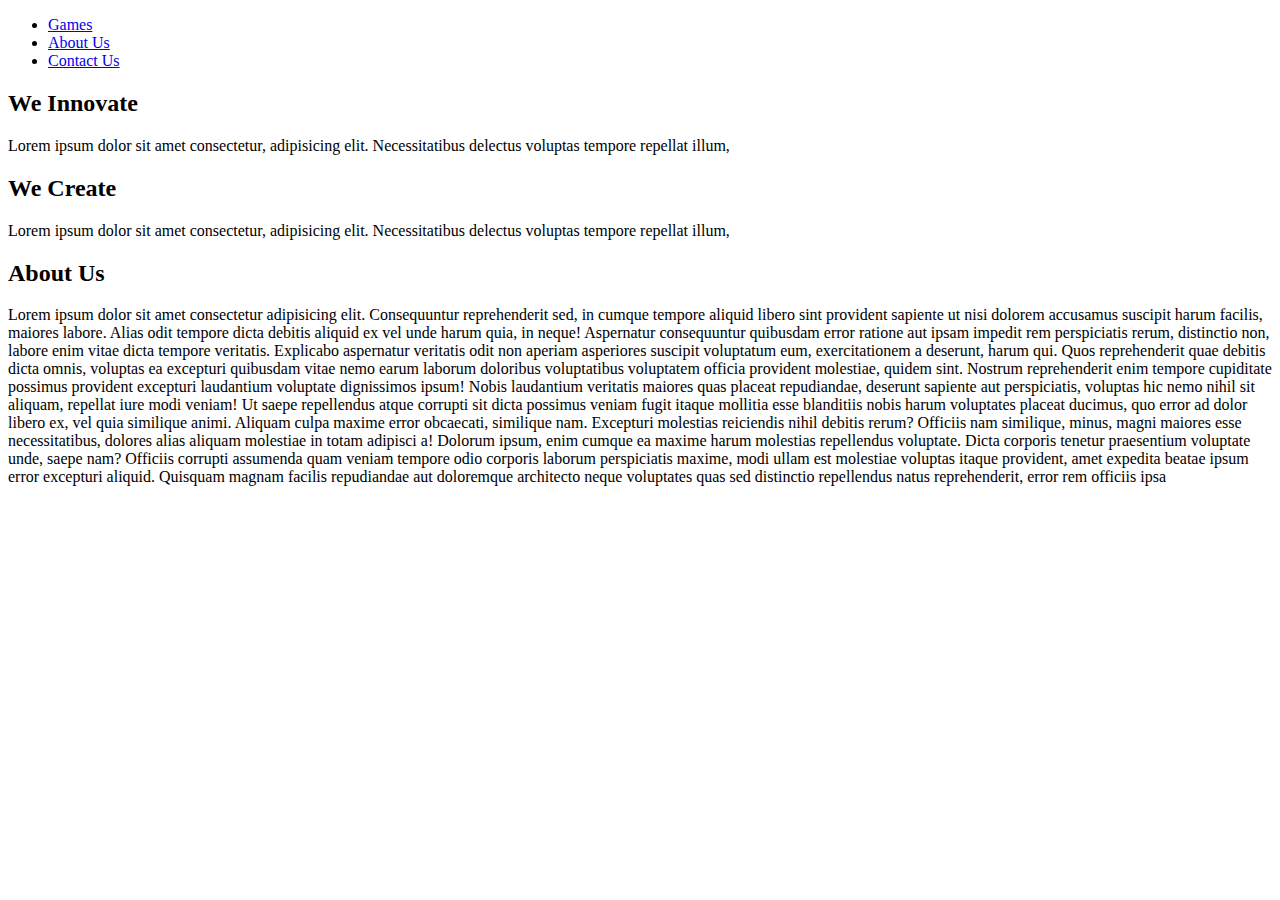
==== games/about/index.html @ b47af6e3 "updated" ====
<!DOCTYPE html>
<html lang="en">
<head>
    <meta charset="UTF-8">
    <meta name="viewport" content="width=device-width, initial-scale=1.0">

    <link rel="stylesheet" href="styles.css">
    <title>Document</title>
</head>
<body>
    <nav class="navbar navbar-2">
        <ul>
            <li><a href="games.html">Games</a></li>
            <li><a class="current" href="about.html">About Us</a></li>
            <li><a  href="contact.html">Contact Us</a></li>
        </ul>
    </nav>

    <section class="aboutus-section">
        <div class="aboutus-header-style">
            <div class="aboutus-card aboutcard1">
                <h2>We Innovate</h2>
                <p>
                    Lorem ipsum dolor sit amet consectetur, adipisicing elit. Necessitatibus delectus voluptas tempore repellat illum,
                    
                </p>
            </div>
            <div class="aboutus-card aboutcard2">
                <h2>We Create</h2>
                <p>
                    Lorem ipsum dolor sit amet consectetur, adipisicing elit. Necessitatibus delectus voluptas tempore repellat illum,
                </p>
            </div>
        </div>    
    </section>


    <section class="aboutus-footer center">
        <div class="aboutus-footer-style aboutus-header-style">
            <h2>About Us</h2>
            <p>Lorem ipsum dolor sit amet consectetur adipisicing elit. Consequuntur reprehenderit sed, in cumque tempore aliquid
                libero sint provident sapiente ut nisi dolorem accusamus suscipit harum facilis, maiores labore. Alias odit tempore
                dicta debitis aliquid ex vel unde harum quia, in neque! Aspernatur consequuntur quibusdam error ratione aut ipsam
                impedit rem perspiciatis rerum, distinctio non, labore enim vitae dicta tempore veritatis. Explicabo aspernatur
                veritatis odit non aperiam asperiores suscipit voluptatum eum, exercitationem a deserunt, harum qui. Quos
                reprehenderit quae debitis dicta omnis, voluptas ea excepturi quibusdam vitae nemo earum laborum doloribus
                voluptatibus voluptatem officia provident molestiae, quidem sint. Nostrum reprehenderit enim tempore cupiditate
                possimus provident excepturi laudantium voluptate dignissimos ipsum! Nobis laudantium veritatis maiores quas placeat
                repudiandae, deserunt sapiente aut perspiciatis, voluptas hic nemo nihil sit aliquam, repellat iure modi veniam! Ut
                saepe repellendus atque corrupti sit dicta possimus veniam fugit itaque mollitia esse blanditiis nobis harum
                voluptates placeat ducimus, quo error ad dolor libero ex, vel quia similique animi. Aliquam culpa maxime error
                obcaecati, similique nam. Excepturi molestias reiciendis nihil debitis rerum? Officiis nam similique, minus, magni
                maiores esse necessitatibus, dolores alias aliquam molestiae in totam adipisci a! Dolorum ipsum, enim cumque ea
                maxime harum molestias repellendus voluptate. Dicta corporis tenetur praesentium voluptate unde, saepe nam? Officiis
                corrupti assumenda quam veniam tempore odio corporis laborum perspiciatis maxime, modi ullam est molestiae voluptas
                itaque provident, amet expedita beatae ipsum error excepturi aliquid. Quisquam magnam facilis repudiandae aut
                doloremque architecto neque voluptates quas sed distinctio repellendus natus reprehenderit, error rem officiis ipsa
                </p>
        </div>
    </section>


</body>
</html>
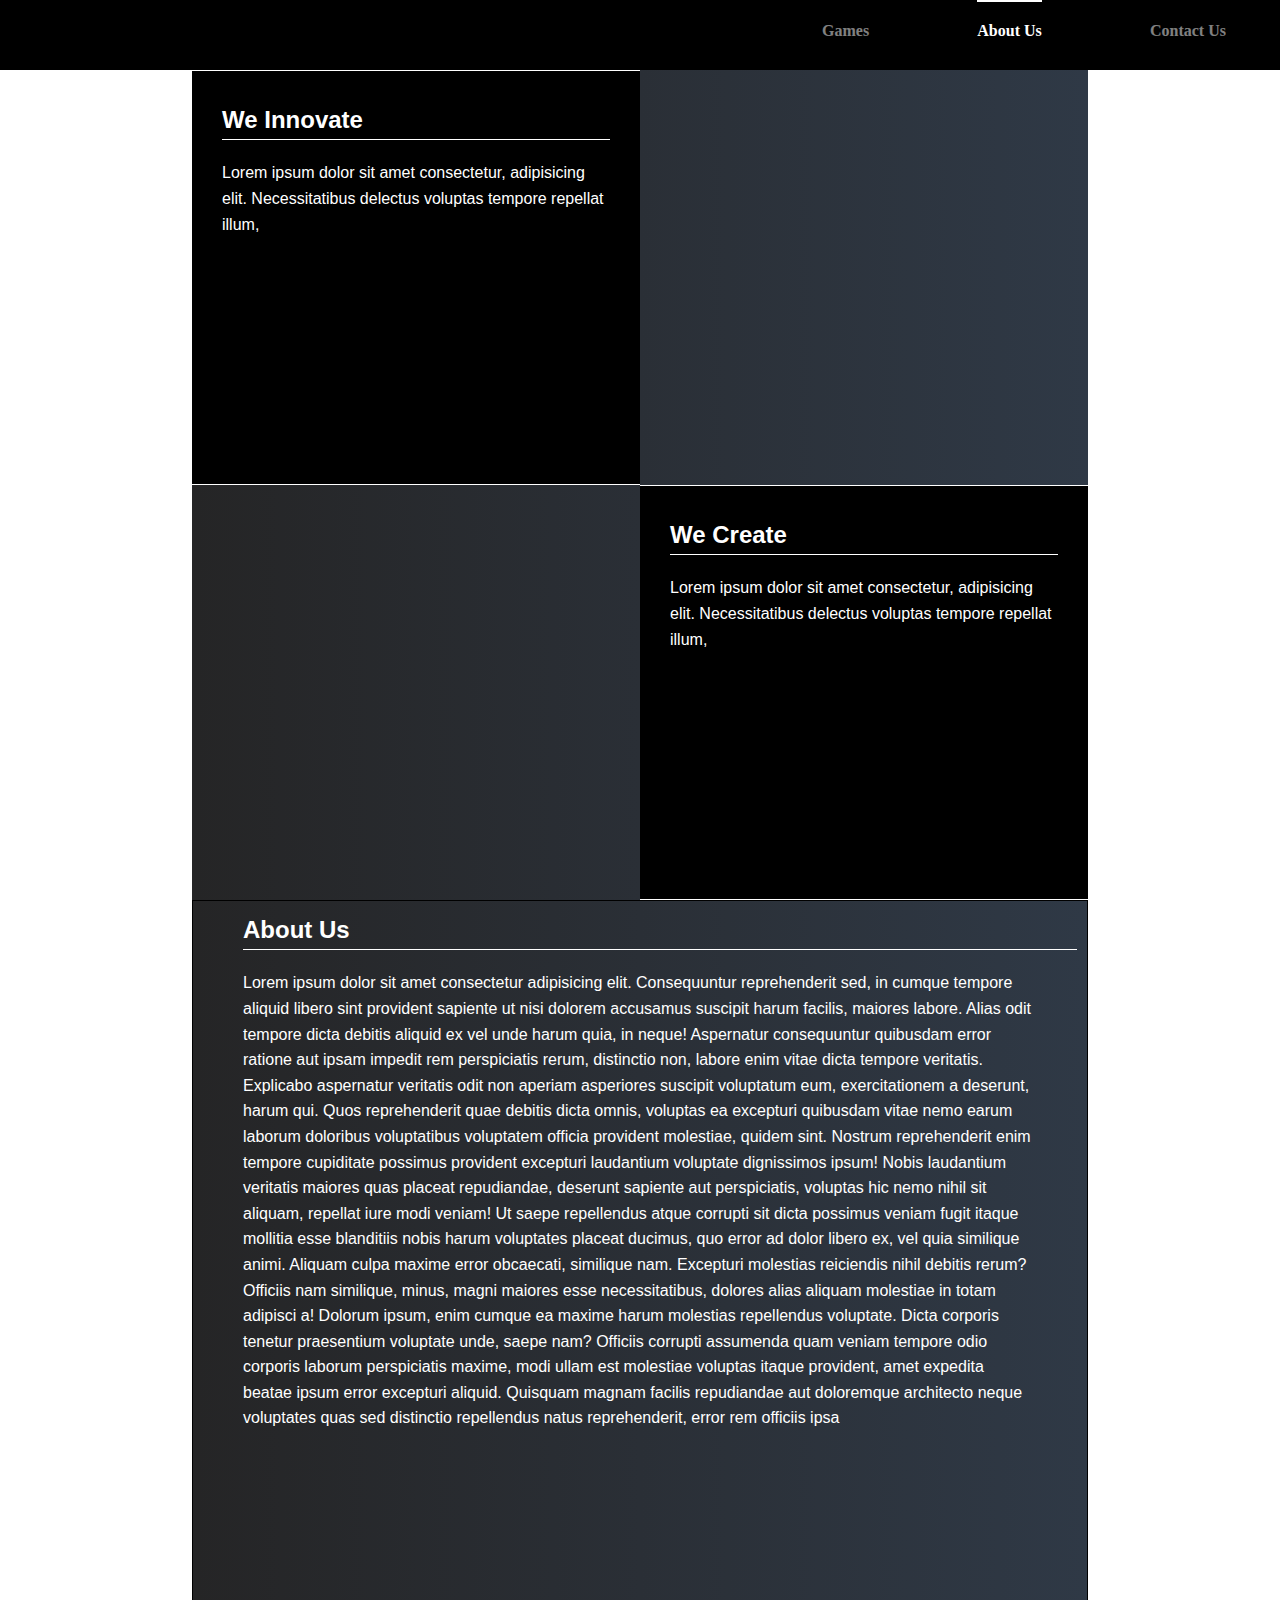
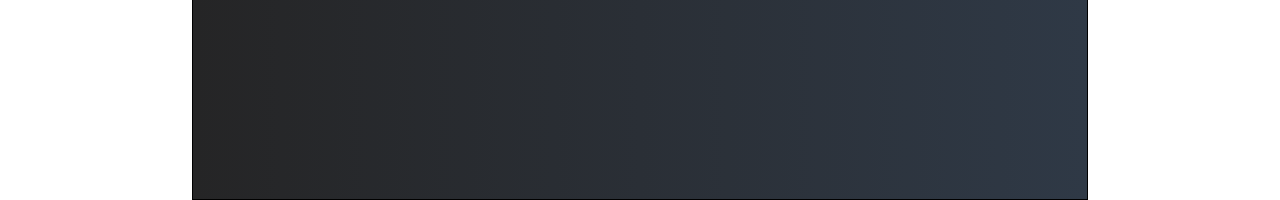
==== commit d26a0fe8: "Update index.html" ====
--- a/games/about/index.html
+++ b/games/about/index.html
@@ -10,9 +10,9 @@
 <body>
     <nav class="navbar navbar-2">
         <ul>
-            <li><a href="games.html">Games</a></li>
-            <li><a class="current" href="about.html">About Us</a></li>
-            <li><a  href="contact.html">Contact Us</a></li>
+            <li><a href="https://sovereigngaming.github.io/games/">Games</a></li>
+            <li><a class="current" href="https://sovereigngaming.github.io/games/about/">About Us</a></li>
+            <li><a  href="https://sovereigngaming.github.io/games/contact/">Contact Us</a></li>
         </ul>
     </nav>
 
@@ -61,4 +61,4 @@
 
 
 </body>
-</html>+</html>
--- a/games/about/styles.css
+++ b/games/about/styles.css
@@ -0,0 +1,1056 @@
+* {
+  padding: 0;
+  margin: 0;
+  box-sizing: border-box;
+}
+
+html {
+  scroll-behavior: smooth;
+}
+
+.content {
+  /* background-color: #14273d; */
+  width: 90vw;
+  margin: auto;
+}
+
+.navbar {
+  display: flex;
+  justify-content: space-between;
+  font-weight: bold;
+  padding-top: 22px;
+  /* background: black; */
+  /* background: linear-gradient(90deg, #f0027f, #75489f); */
+  /* background: #320d7f; */
+  /* background-color: #26547c; */
+  background-color: black;
+}
+
+#logo {
+  width: 180px;
+  height: 140px;
+  margin-left: 50px;
+}
+
+.navbar-2 {
+  justify-content: flex-end;
+  /* background: white; */
+  padding-bottom: 30px;
+}
+
+.navbar img {
+  margin: 10px 0 0 10px;
+  position: relative;
+  bottom: 15px;
+}
+
+.navbar ul {
+  /* color: blue; */
+  /* color: red; */
+  width: 40%;
+  display: flex;
+  list-style-type: none;
+  justify-content: space-around;
+}
+
+.navbar ul li a {
+  padding-top: 20px;
+  text-decoration: none;
+  /* color: rgba(0, 0, 255); */
+  /* color: rgb(0, 254, 174); */
+  color: white;
+  opacity: 0.5;
+}
+
+.navbar li a.current {
+  /* border-top: 2px solid rgb(0, 0, 255); */
+  /* border-top: 2px solid rgb(0, 254, 174); */
+  border-top: 2px solid white;
+  opacity: 1;
+}
+
+#subNavbar {
+  border: 2px solid black;
+  background-color: #e8e8e8;
+  letter-spacing: 1px;
+  margin-top: 20px;
+  display: flex;
+  justify-content: space-between;
+}
+
+#subNavbar a {
+  display: flex;
+  flex-direction: column;
+  align-items: center;
+  text-decoration: none;
+  /* color: black; */
+  color: rgb(0, 254, 174);
+  padding: 7px;
+}
+
+#subNavbar a:hover {
+  box-shadow: 10px 10px 28px 0px rgb(0, 254, 174);
+  -webkit-box-shadow: 10px 10px 28px 0px rgb(0, 254, 174);
+  -moz-box-shadow: 10px 10px 28px 0px rgb(0, 254, 174);
+
+  box-shadow: 10px 10px 28px 20px rgb(0, 254, 174);
+  -webkit-box-shadow: 10px 10px 28px 20px rgb(0, 254, 174);
+  -moz-box-shadow: 10px 10px 28px 20px rgb(0, 254, 174);
+  transform: translate(-1px, -1px);
+}
+
+#subNavbar a img {
+  width: 30px;
+  height: 30px;
+}
+
+#subNavbar div.separator {
+  position: relative;
+  float: left;
+  top: 8px;
+  left: 0;
+  width: 2px;
+  height: 35px;
+  background: #c4c4c4;
+  border-right: 1px solid #eaeaea;
+}
+
+.mainGames {
+  position: relative;
+  display: flex;
+  border: 1px solid black;
+  width: 100%;
+  flex-grow: 1;
+  /* background: url(../web1Project/images/mainGamesBackgroundImage.jpg); */
+  /* background: url(../web1Project/images/imperia-online.jpg) center; */
+  background-size: 45.31vw 38.51vh;
+  background-repeat: no-repeat;
+}
+
+.mainGames a {
+  height: calc((100vh / 3) + 72px);
+  width: 27%;
+}
+
+.mainGames a:first-of-type {
+  background-image: url(../games/images/battledudesio.jpg);
+  background-repeat: no-repeat;
+  background-size: 100% 100%;
+}
+.mainGames a:nth-of-type(2) {
+  background-image: url(../games/images/happy-racing-online.jpg);
+  background-repeat: no-repeat;
+  background-size: 100% 100%;
+  /* flex-grow: 2; */
+}
+.mainGames a:last-of-type {
+  background-image: url(../games/images/imperia-online.jpg);
+  background-repeat: no-repeat;
+  background-size: 100% 100%;
+}
+
+.mainGames-next {
+  position: absolute;
+  width: 59px;
+  height: 59px;
+  border-radius: 50%;
+  z-index: 2;
+  top: 123px;
+  /* left: 345px; */
+  left: 25%;
+  outline: 0;
+  border: 0;
+  cursor: pointer;
+}
+
+.right {
+  background: url("../games/images/arrow-right.png") no-repeat 0 0;
+  /* left: 965px; */
+  left: 70.5%;
+}
+.left {
+  background: url("../games/images/arrow-left.png") no-repeat 0 0;
+}
+
+.mainGames .structure {
+  position: absolute;
+  display: flex;
+  z-index: 1;
+  border: 10px solid black;
+  height: calc((100vh / 3) + 72px);
+  width: 100%;
+  /* width: 27%; */
+  border-color: #f5f5ff;
+}
+
+.mainGames .structure span {
+  z-index: 4;
+  position: relative;
+  border: 7px solid black;
+  left: 26%;
+  border-color: #f5f5ff;
+}
+.mainGames .structure span:last-of-type {
+  left: 71.5%;
+}
+
+.orderOne {
+  order: 1;
+}
+
+.orderTwo {
+  flex-grow: 2;
+  order: 2;
+}
+
+.orderThree {
+  order: 3;
+}
+
+//Animation Attempt Failed
+/* .imgRight {
+  transform: translate(500px);
+}
+
+.imgLeft {
+  transform: translate(-46vw);
+  transition-duration: 350ms;
+}
+
+.rotate {
+  transform: rotateY(360deg);
+  transition-duration: 500ms;
+} */
+
+#filters {
+  position: relative;
+  display: inline-flex;
+}
+
+.filterStyle {
+  height: 80px;
+}
+
+#filters p {
+  position: relative;
+  top: 30px;
+  font-size: 20px;
+
+  /* height: 100px; */
+}
+
+.btnStyle {
+  position: relative;
+  left: 60px;
+  z-index: 1;
+  width: 250px;
+  height: 40px;
+  border-radius: 50px;
+  margin-left: 15px;
+  border: 1px solid #696969;
+}
+
+.circle {
+  position: absolute;
+  display: inline;
+  left: 130px;
+  z-index: 2;
+  border: 1px solid #696969;
+  background: lightblue;
+  border-radius: 50%;
+  width: 46px;
+  height: 46px;
+}
+
+#filters .circle img {
+  width: 44px;
+  height: 44px;
+}
+
+#filters div.circle:last-of-type {
+  left: 400px;
+}
+
+#gamesTitle {
+  padding: 30px 0 30px 10px;
+  color: #696969;
+}
+
+footer {
+  /* border: 3px solid purple; */
+  height: 90vh;
+  display: flex;
+
+  /* background-color: hsla(352, 4%, 91%, 0.6); */
+}
+
+footer section {
+  position: relative;
+  height: 87vh;
+  width: 60vw;
+  padding-left: 10px;
+  position: relative;
+  overflow-y: hidden;
+}
+
+footer section h2 {
+  margin: 20px 0 20px 25px;
+}
+
+#actionGamesContainer-Container {
+  /* width: 100%;
+  height: 100%;
+  overflow: hidden; */
+  height: 100%;
+  width: 100%;
+  overflow: hidden;
+  position: relative;
+  z-index: 3;
+}
+
+#actionGamesContainer {
+  display: flex;
+  flex-wrap: wrap;
+  justify-content: space-around;
+  /* width: 90%;
+  height: 86%; */
+  /* position: relative;
+  z-index: 2;
+  width: 100%;
+  height: 100%;
+  overflow-y: scroll;
+  padding-right: 17px;
+  box-sizing: content-box; */
+  position: absolute;
+  top: 0px;
+  bottom: 0px;
+  left: 0px;
+  right: -15px;
+  overflow: auto;
+}
+
+.emptyDiv {
+  width: 100%;
+  height: 70px;
+}
+
+footer section img {
+  position: absolute;
+  left: 0;
+  top: 0;
+  width: 100%;
+  height: 100%;
+  /* opacity: 0.6; */
+  /* background-image: url("https://assets.digitalocean.com/labs/images/community_bg.png"); */
+  /* background-repeat: no-repeat; */
+  /* background-position: 50% 0; */
+  background-size: cover;
+  opacity: 0.5;
+  z-index: 1;
+}
+
+footer aside {
+  width: 30%;
+  height: 87vh;
+  margin-left: 35px;
+  overflow-y: scroll;
+  background: rgb(46, 3, 17);
+  background: linear-gradient(
+    270deg,
+    rgba(46, 3, 17, 1) 0%,
+    rgba(0, 0, 0, 1) 94%
+  );
+}
+
+footer aside div {
+  /* border: 1px solid blue; */
+  border-radius: 10%;
+  /* width: 70%; */
+  /* height: 25%; */
+  margin: 20px;
+}
+
+footer aside h2 {
+  margin: 20px 0 20px 15px;
+  color: white;
+}
+
+.maindivCardsStyle {
+  /* border: 1px solid blue; */
+  border-radius: 15%;
+  /* width: 185px; */
+  /* height: 190px; */
+  width: 200px;
+  height: 220px;
+  margin: 10px 2px 10px 2px;
+  background-size: 200px 150px;
+  background-repeat: no-repeat;
+  display: flex;
+  align-items: flex-end;
+  -webkit-box-shadow: -2px 5px 10px 1px rgba(0, 0, 0, 0.46);
+  box-shadow: -2px 5px 10px 1px rgba(0, 0, 0, 0.46);
+  cursor: pointer;
+}
+
+.maindivCardsStyle:hover {
+  box-shadow: 4px 7px 17px 3px rgba(0, 0, 0, 0.61);
+  -webkit-box-shadow: 4px 7px 17px 3px rgba(0, 0, 0, 0.61);
+  -moz-box-shadow: 4px 7px 17px 3px rgba(0, 0, 0, 0.61);
+  opacity: 0.8;
+  transform: translateX(2px) translateY(2px);
+}
+
+.divGamesLinkStyle {
+  color: black;
+  text-decoration: none;
+}
+
+.subdivCardsStyle {
+  /* border: 1px solid orange; */
+  /* border-radius: 15%; */
+  width: 200px;
+  height: 70px;
+  padding-left: 5px;
+  /* white-space: nowrap; */
+
+  /* background-color: #f8ffe5; */
+}
+
+.subdivHeadLine {
+  margin: 3px 0px 3px 5px;
+  font-size: 17px;
+}
+
+.subdivDescription {
+  margin: 3px 0px 3px 5px;
+  /* color: rgba(216, 199, 199); */
+  color: rgb(126, 115, 115);
+  font-weight: bolder;
+  font-size: 16px;
+}
+
+.subdivSpan {
+  margin: 3px 0px 3px 5px;
+}
+
+.checked {
+  color: #ff9529;
+}
+
+.unchecked {
+  color: rgb(220, 219, 219);
+}
+
+.rightSideMainDivCardsStyle {
+  /* border: 1px solid orangered; */
+  border-radius: 5%;
+  width: 21.962vw;
+  height: 130px;
+  background-size: 19.766vw 130px;
+  background-repeat: no-repeat;
+  display: flex;
+  justify-content: flex-end;
+  -webkit-box-shadow: -2px 5px 10px 1px rgba(0, 0, 0, 0.46);
+  box-shadow: -2px 5px 10px 1px rgba(0, 0, 0, 0.46);
+  background-color: rgb(34, 32, 32);
+  cursor: pointer;
+}
+
+.rightSideMainDivCardsStyle:hover {
+  opacity: 0.8;
+}
+
+.rightSideSubSivCardsStyle {
+  display: flex;
+  align-items: center;
+  margin-bottom: 130px;
+  height: 130px;
+  width: 2.196vw;
+  margin: 0;
+}
+
+.rightSideSubSivSpan {
+  margin: 20%;
+}
+
+.main-info {
+  height: calc(100vh - 70px);
+}
+
+.main-info-wrapper {
+  display: flex;
+  justify-content: center;
+  align-items: center;
+  height: calc(100vh - 155px);
+  /* background: linear-gradient(90deg, #f0027f, #75489f); */
+  background: linear-gradient(90deg, rgb(51, 51, 52), rgb(79, 99, 125));
+  position: relative;
+}
+
+div.contactUsCard {
+  color: white;
+  border-radius: 15px;
+  margin-left: 30px;
+  background-image: linear-gradient(
+    495deg,
+    rgb(62, 75, 92) 10%,
+    rgb(60, 80, 104) 25%,
+    rgb(139, 142, 145) 92%
+  );
+  line-height: 1.6;
+  width: 500px;
+  height: 550px;
+  padding: 60px;
+  font-family: "Red Hat Display", sans-serif;
+  font-size: 16px;
+  box-shadow: 3px 3px 14px 4px rgb(84 102 125);
+  margin-top: 30px;
+  position: relative;
+  z-index: 2;
+  top: 40px;
+}
+
+.contact-info {
+  font-size: 16px;
+  margin-bottom: 5px;
+  padding-left: 15px;
+  /* position: relative;
+  z-index: 2; */
+}
+
+.contact-info h6 {
+  text-transform: uppercase;
+  font-size: 16px;
+}
+
+div.contactUsCard p {
+  margin-bottom: 25px;
+}
+
+.contactUs-heading {
+  margin-bottom: 25px;
+}
+
+.contactUsCard h6 {
+  text-transform: uppercase;
+  color: rgb(164, 185, 212);
+  margin-bottom: 3px;
+}
+
+.contactUsCard img {
+  width: 30px;
+  color: white;
+}
+
+.flex-info-icon {
+  display: flex;
+  align-items: flex-start;
+}
+
+.contactUs-heading h6 span {
+  display: inline-block;
+  width: 7px;
+  height: 7px;
+  border-radius: 50%;
+  background-color: rgb(107, 151, 208);
+
+  margin-right: 7px;
+}
+
+.contactUs-heading h6 {
+  color: white;
+  font-size: 14px;
+}
+
+.contactUs-heading h2 {
+  font-size: 36px;
+}
+
+.contact-form {
+  display: flex;
+  flex-direction: column;
+  justify-content: space-around;
+  margin: 0 300px 0 50px;
+  margin: 70px;
+  width: 570px;
+  height: 430px;
+  font-family: "Red Hat Display", sans-serif;
+}
+
+.contact-form h2 {
+  width: 100%;
+}
+
+.contact-form h6 {
+  font-size: 14px;
+  font-weight: bold;
+  letter-spacing: 1px;
+  color: #a5b7d2;
+}
+.contact-form h6 span {
+  margin-right: 7px;
+  border-radius: 50%;
+  display: inline-block;
+  width: 7px;
+  height: 7px;
+  background-color: #a5b7d2;
+}
+
+.contact-form form input {
+  border-radius: 15px;
+  color: #7e7e7e;
+  border: 1px solid #e6e6e6;
+  padding: 9px 20px;
+  width: 100%;
+  height: 45px;
+  margin-bottom: 30px;
+  outline: none;
+}
+
+.contact-form form textarea {
+  height: 120px;
+  width: 100%;
+  color: #7e7e7e;
+  border: 1px solid #e6e6e6;
+  padding: 15px 20px;
+  border-radius: 20px;
+  margin-bottom: 10px;
+  outline: none;
+}
+
+.contact-form form button {
+  color: white;
+  background-color: rgb(92, 97, 104);
+  border-radius: 40px;
+  width: 220px;
+  height: 50px;
+  font-size: 20px;
+  font-weight: bold;
+  cursor: pointer;
+}
+
+.contact-footer {
+  flex-direction: column;
+  position: relative;
+}
+
+.contact-footer-header {
+  display: flex;
+  height: 40vh;
+  width: 100%;
+  justify-content: center;
+  align-items: center;
+  font-size: 30px;
+}
+.contact-mini-cards {
+  height: 60vh;
+  width: 100%;
+  display: flex;
+  justify-content: space-around;
+  /* background-color: #9370db; */
+  background: rgb(58, 75, 99);
+}
+
+.contact-mini-cards div {
+  background-color: white;
+  width: 200px;
+  height: 210px;
+  display: flex;
+  padding: 15px;
+  flex-direction: column;
+  align-items: center;
+  justify-content: space-between;
+}
+
+.contact-mini-cards h3 {
+  text-align: center;
+  font-size: 25px;
+  line-height: 1.6;
+}
+
+.contact-mini-cards p {
+  margin-top: 30px;
+  font-size: 16px;
+  line-height: 1.3;
+  color: #3e4854;
+  text-align: center;
+}
+
+.contact-mini-cards span {
+  display: inline-block;
+  width: 37px;
+  height: 37px;
+  border-radius: 50%;
+  cursor: pointer;
+}
+
+.contact-mini-cards span:hover {
+  border: 1px solid black;
+}
+
+.contact-mini-cards span img {
+  width: 30px;
+  margin-top: 2px;
+  margin-left: 6px;
+}
+
+.custom-shape-divider-bottom-1620479125 {
+  position: absolute;
+  bottom: 0;
+  left: 0;
+  width: 100%;
+  overflow: hidden;
+  line-height: 0;
+  transform: rotate(180deg);
+}
+
+.custom-shape-divider-bottom-1620479125 svg {
+  position: relative;
+  display: block;
+  width: calc(100% + 1.3px);
+  height: 75px;
+}
+
+.custom-shape-divider-bottom-1620479125 .shape-fill {
+  fill: #fff;
+}
+
+/* aboutus */
+
+.aboutus-section {
+  font-family: Verdana, Helvetica, Tahoma;
+  display: flex;
+  justify-content: center;
+  height: calc(100vh - 70px);
+  /* background: url("../web1Project/images/aboutusbackground7.jpg") no-repeat; */
+  /* background-size: 100% 100%; */
+}
+
+.aboutus-header-style {
+  background-color: black;
+  color: white;
+  width: 70%;
+  background-image: linear-gradient(90deg, rgb(37, 37, 38), rgb(47, 57, 70));
+}
+
+.aboutus-card {
+  box-sizing: border-box;
+  border-top: 1px solid white;
+  border-bottom: 1px solid white;
+  background-color: black;
+  width: 50%;
+  height: 50%;
+  padding: 30px;
+  font-size: 16px;
+  line-height: 1.6;
+}
+
+.aboutus-card h2 {
+  margin-bottom: 20px;
+  border-bottom: 1px solid white;
+}
+
+.aboutcard2 {
+  /* border-top: 1px solid white; */
+  margin: 0 0 0 50%;
+}
+
+.aboutus-footer {
+  border: 1px solid black;
+  height: 100vh;
+  font-family: Verdana, Helvetica, Tahoma;
+  line-height: 1.6;
+}
+
+.aboutus-footer-style {
+  width: 100%;
+  height: 100%;
+  padding: 10px;
+}
+
+.aboutus-footer-style h2 {
+  margin: 0 0 20px 40px;
+  border-bottom: 1px solid white;
+}
+
+.aboutus-footer-style p {
+  padding: 0 40px 0 40px;
+}
+
+.center {
+  margin: auto;
+  width: 70%;
+}
+
+@media screen and (max-width: 882px) {
+  #subNavbar a {
+    width: 90px;
+  }
+
+  #subNavbar {
+    flex-wrap: wrap;
+  }
+
+  footer {
+    height: 100vh;
+    flex-direction: column-reverse;
+  }
+
+  footer aside {
+    width: 100%;
+    height: 33vh;
+    margin: 0 0 25px 0;
+    overflow: hidden;
+    display: flex;
+    justify-content: center;
+    align-items: center;
+  }
+
+  footer aside h2 {
+    display: none;
+  }
+
+  .rightSideSubSivCardsStyle {
+    margin-bottom: 0px;
+    width: 130px;
+    height: 2.196vw;
+  }
+
+  .rightSideMainDivCardsStyle {
+    width: 24.962vw;
+    height: 130px;
+    background-size: 24.962vw 110px;
+    background-repeat: no-repeat;
+    flex-direction: column;
+    justify-content: flex-end;
+    align-items: center;
+  }
+
+  footer section {
+    height: 70vh;
+    width: 100%;
+  }
+
+  footer section h2 {
+    margin: 20px 0 20px 25px;
+  }
+
+  /* Contact Us */
+
+  .navbar-2 {
+    justify-content: center;
+  }
+
+  .contact-mini-cards div {
+    width: 180px;
+    height: 190px;
+  }
+
+  .contact-mini-cards h3 {
+    font-size: 21px;
+  }
+
+  .contact-mini-cards p {
+    margin-top: 25px;
+    font-size: 14px;
+  }
+
+  .contact-mini-cards span {
+    width: 34px;
+    height: 34px;
+  }
+
+  .contact-mini-cards span img {
+    width: 27px;
+  }
+}
+
+@media screen and (max-width: 1125px) {
+  .circle {
+    display: none;
+  }
+}
+
+@media screen and (max-width: 755px) {
+  .main-info {
+    height: 80vh;
+  }
+  .main-info-wrapper {
+    position: static;
+  }
+
+  div.contactUsCard {
+    width: 300px;
+    height: 350px;
+    padding: 35px;
+    font-size: 16px;
+    margin-left: 20px;
+    position: static;
+  }
+
+  .contactUs-heading h2 {
+    display: none;
+  }
+
+  .contact-info {
+    font-size: 14px;
+    margin-bottom: 5px;
+    padding-left: 10px;
+  }
+
+  .contact-info h6 {
+    font-size: 14px;
+  }
+
+  div.contactUsCard > p {
+    display: none;
+  }
+
+  .contactUsCard img {
+    width: 25px;
+  }
+
+  .contactUs-heading h6 span {
+    width: 5px;
+    height: 5px;
+    margin-right: 5px;
+  }
+
+  .contactUs-heading h6 {
+    font-size: 13px;
+  }
+
+  .contactUs-heading h2 {
+    font-size: 32px;
+  }
+
+  .contact-form h6 {
+    display: none;
+  }
+
+  .contact-form h2 {
+    font-size: 20px;
+  }
+
+  .contact-form {
+    height: 380px;
+  }
+
+  .contact-form form input {
+    height: 38px;
+    margin-bottom: 20px;
+  }
+
+  .contact-form form textarea {
+    height: 80px;
+  }
+
+  .contact-form form button {
+    color: white;
+    background-color: rgb(92, 97, 104);
+    border-radius: 40px;
+    width: 110px;
+    height: 40px;
+    font-size: 20px;
+    font-weight: bold;
+    cursor: pointer;
+  }
+}
+
+@media screen and (max-width: 655px) {
+  footer {
+    height: 130vh;
+  }
+
+  footer aside {
+    width: 100%;
+    height: 60vh;
+    margin: 0 0 25px 0;
+    flex-direction: column;
+  }
+
+  .rightSideSubSivCardsStyle {
+    margin-bottom: 0px;
+    width: 130px;
+    height: 2.196vw;
+  }
+
+  .rightSideMainDivCardsStyle {
+    width: 70%;
+    height: 190px;
+    margin: 0;
+    background-size: 100% 105px;
+    background-repeat: no-repeat;
+    flex-direction: column;
+    justify-content: flex-end;
+    align-items: center;
+  }
+
+  footer section {
+    height: 70vh;
+    width: 100%;
+  }
+
+  #filters {
+    position: static;
+    display: flex;
+    justify-content: center;
+  }
+
+  .filterStyle {
+    display: flex;
+    flex-direction: column;
+    align-items: center;
+    height: 120px;
+  }
+
+  #filters p {
+    position: static;
+    font-size: 20px;
+    margin: 5px 0;
+  }
+
+  .btnStyle {
+    position: static;
+    width: 300px;
+    height: 260px;
+    margin: 0 0 10px 15px;
+    border: 1px solid #696969;
+  }
+
+  footer.contact-footer {
+    height: 95vh;
+  }
+
+  div.contact-mini-cards {
+    /* height: 100%; */
+  }
+
+  div.contact-footer-header h2 {
+    font-size: 30px;
+  }
+
+  .contact-mini-cards div {
+    width: 140px;
+    height: 80%;
+  }
+
+  .contactUsCard {
+    display: none;
+  }
+
+  .custom-shape-divider-bottom-1620479125 {
+    display: none;
+  }
+
+  .navbar-2 {
+    /* height: 500px; */
+    /* flex-wrap: wrap; */
+    /* align-items: center; */
+    flex-direction: column;
+  }
+
+  .navbar-2 ul {
+    width: 100%;
+  }
+}
